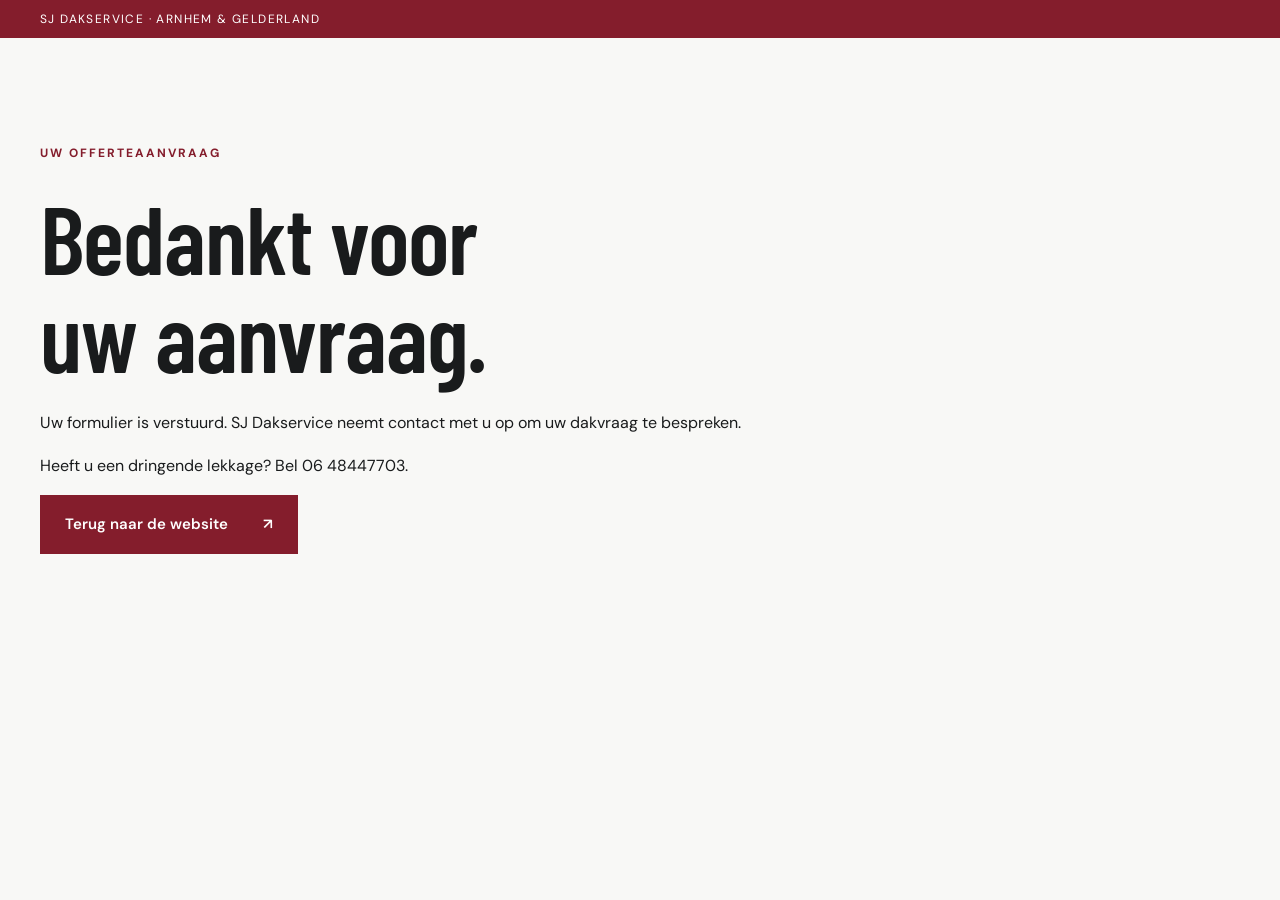
==== bedankt.html @ 4fc1a5ca "Voeg bedankpagina na offerteaanvraag toe" ====
<!doctype html><html lang="nl"><head><meta charset="utf-8"><meta name="viewport" content="width=device-width,initial-scale=1"><meta name="robots" content="noindex"><title>Bedankt voor uw aanvraag | SJ Dakservice</title><link rel="stylesheet" href="styles.css?v=20260905-offerte"></head><body><div class="topbar"><div class="wrap">SJ DAKSERVICE · ARNHEM &amp; GELDERLAND</div></div><main class="section wrap"><p class="eyebrow">UW OFFERTEAANVRAAG</p><h1>Bedankt voor<br>uw aanvraag.</h1><p>Uw formulier is verstuurd. SJ Dakservice neemt contact met u op om uw dakvraag te bespreken.</p><p>Heeft u een dringende lekkage? Bel <a href="tel:+31648447703">06 48447703</a>.</p><a class="button" href="./">Terug naar de website <span aria-hidden="true">↗</span></a></main></body></html>
---- styles.css ----
@import url('https://fonts.googleapis.com/css2?family=Barlow+Condensed:wght@500;600;700&family=DM+Sans:wght@400;500;600;700&display=swap');
:root{--ink:#191b1c;--red:#841d2c;--paper:#f8f8f6;--muted:#62666a;--line:#dcdedb}*{box-sizing:border-box}html{scroll-behavior:smooth;scroll-padding-top:110px}body{margin:0;background:var(--paper);color:var(--ink);font:16px/1.7 'DM Sans',Arial,sans-serif}a{color:inherit;text-decoration:none}button{font:inherit;cursor:pointer}button,a{-webkit-tap-highlight-color:transparent}button:focus-visible,a:focus-visible{outline:3px solid #df934c;outline-offset:5px}.wrap{width:min(1200px,calc(100% - 80px));margin:auto}.topbar{background:var(--red);color:white;font-size:12px;letter-spacing:1.4px;padding:9px 0}.topbar .wrap{display:flex;justify-content:space-between}.topbar a{letter-spacing:0;font-size:14px}header{position:sticky;top:0;background:#f8f8f6f5;backdrop-filter:blur(12px);z-index:10;border-bottom:1px solid var(--line)}.nav{display:flex;align-items:center;justify-content:space-between;min-height:94px}.brand{display:flex;align-items:center;gap:14px;line-height:1.05}.brand strong{font:700 57px/.9 'Barlow Condensed',Arial,sans-serif;letter-spacing:-2px}.brand strong span{color:var(--red)}.brand>span{font-size:19px;letter-spacing:2px;font-weight:700}.brand small{display:block;font-size:9px;letter-spacing:1.8px;margin-top:8px}nav{display:flex;align-items:center;gap:32px;font-size:14px;font-weight:600}nav a:hover,.text-link:hover{color:var(--red)}.button{display:inline-flex;justify-content:space-between;align-items:center;gap:35px;background:var(--red);color:#fff;padding:17px 25px;font-weight:600;font-size:15px}.button:hover{background:#a22b3d;color:white}.button.small{padding:13px 20px}.menu-toggle{display:none}.hero{position:relative;background:#181b1c;color:#fff;overflow:hidden}.hero-photo{position:absolute;inset:0 0 0 43%;background:linear-gradient(90deg,#181b1c 0%,#181b1c30 48%,#181b1c00 100%),url('assets/smal-dak-resultaat.webp') center 57%/cover}.hero-inner{position:relative;min-height:680px;display:flex;align-items:center;justify-content:space-between}.hero-copy{padding:68px 0 86px;width:56%}.eyebrow{font-size:12px;letter-spacing:2px;font-weight:700;margin:0 0 24px;color:var(--red)}.hero .eyebrow{color:#e0a8ad}h1,h2,h3,p{margin-top:0}h1,h2{font-family:'Barlow Condensed','Arial Narrow',Arial,sans-serif;font-weight:600;line-height:1.02;letter-spacing:-1px}h1{font-size:clamp(65px,7.5vw,108px);margin-bottom:25px}h1 em,h2 em{font-style:normal;color:#c47b86}.hero-copy>p:not(.eyebrow){max-width:410px;color:#d3d5d4;font-size:17px}.actions{display:flex;align-items:center;gap:30px;margin-top:32px}.text-link{display:inline-flex;align-items:center;gap:25px;font-size:14px;font-weight:700;background:none;border:0;padding:0}.hero .text-link:hover{color:#e0a8ad}.photo-label{align-self:flex-end;text-align:right;margin-bottom:94px;text-shadow:0 1px 15px #000}.photo-label span{font-size:11px;letter-spacing:2px}.photo-label strong{display:block;font-size:19px;line-height:1.5;margin-top:9px}.hero-bottom{position:relative;display:flex;justify-content:space-between;padding:22px 0;border-top:1px solid #ffffff30;font-size:12px;letter-spacing:1px;color:#d5d7d8}.service-strip{background:#eceeeb;border-bottom:1px solid var(--line)}.service-strip .wrap{display:flex;justify-content:space-between;padding:23px 0;font-size:14px;font-weight:600}.service-strip span:before{content:'+';color:var(--red);margin-right:12px}.section{padding-top:105px;padding-bottom:105px}.section-head{display:flex;justify-content:space-between;align-items:flex-end;gap:60px;margin-bottom:48px}h2{font-size:clamp(48px,5.5vw,72px);margin-bottom:0}.section-head>p{max-width:385px;margin-bottom:5px;color:var(--muted)}.services{display:grid;grid-template-columns:repeat(3,1fr);border-top:1px solid var(--line);border-bottom:1px solid var(--line)}.services article{padding:35px 32px 35px 0}.services article+article{border-left:1px solid var(--line);padding-left:32px}.number{font:500 38px 'Barlow Condensed',Arial;color:#a9aaaa}h3{font-size:24px;line-height:1.3;letter-spacing:-.4px;margin-bottom:16px}.services h3{margin-top:27px}.services p{color:var(--muted);font-size:15px}.services a{display:flex;justify-content:space-between;font-size:14px;font-weight:700;margin-top:26px}.services a span{color:var(--red)}.projects{background:#eceedf00;background-color:#eceeeb}.project{background:var(--paper)}.featured{display:grid;grid-template-columns:1.1fr 1fr;margin-bottom:30px}.project-image{padding:0;border:0;display:block;position:relative;width:100%;background:#d4d5d0;overflow:hidden;aspect-ratio:1.45}.project-image img{width:100%;height:100%;object-fit:cover;display:block;transition:transform .5s}.project-image:hover img{transform:scale(1.035)}.featured .project-image{aspect-ratio:1.14}.featured .project-image img{object-position:50% 65%}.image-badge{position:absolute;bottom:18px;left:18px;background:var(--paper);padding:11px 17px;font-size:11px;letter-spacing:1px}.image-badge b{margin-left:25px;color:var(--red);font-size:17px}.project-copy{padding:32px}.featured .project-copy{padding:55px;align-self:center}.featured h3{font:600 44px/1.1 'Barlow Condensed',Arial}.project-copy p:not(.eyebrow){font-size:15px;color:var(--muted)}.project-copy .eyebrow{font-size:11px;margin-bottom:17px}.tags{display:flex;flex-wrap:wrap;gap:10px;margin:25px 0 30px}.tags span{border:1px solid var(--line);padding:5px 10px;font-size:12px}.project-grid{display:grid;grid-template-columns:1fr 1fr;gap:30px}.project-grid .project-image{max-height:345px}.project-grid .project-image img{object-position:center 60%}.about{display:grid;grid-template-columns:1fr 1fr;gap:100px}.about h2{margin-bottom:28px}.about p:not(.eyebrow){color:var(--muted)}.about .lead{font-size:21px;color:var(--ink)!important}.about .text-link{margin-top:12px}.steps{padding-top:12px}.steps article{border-top:1px solid var(--line);display:flex;gap:28px;padding:28px 0}.steps article>span{font:500 28px 'Barlow Condensed',Arial;color:var(--red)}.steps h3{font-size:20px;margin-bottom:8px}.steps p{font-size:15px;margin-bottom:0}.contact{background:var(--red);color:#fff}.contact-grid{display:grid;grid-template-columns:1.2fr 1fr;gap:130px}.contact .eyebrow{color:#e9bcc3}.contact h2{font-size:clamp(55px,6vw,80px);margin-bottom:25px}.contact h2 em{color:#e7b5bc}.contact p{color:#f0dce0;max-width:430px}.phone{font:600 clamp(34px,4vw,49px) 'Barlow Condensed',Arial;display:block;margin-top:30px}.phone span{font-size:30px;margin-left:25px}.email{display:inline-block;border-bottom:1px solid #ffffff60;margin-top:8px;overflow-wrap:anywhere}.contact-actions{margin-top:30px}.button.light{background:#fff;color:var(--red)}.button.light:hover{background:#eed8dc}.contact aside{border-left:1px solid #ffffff40;padding:20px 0 0 55px;align-self:center}.contact aside .number{color:#ce8e99;font-size:60px;display:block;margin-bottom:30px}.contact aside h3{font-size:25px}.contact hr{border:0;border-top:1px solid #ffffff40;margin:30px 0}.contact .text-link:hover{color:#edbdc4}footer{background:#191b1c;color:#fff;padding:38px 0}footer .wrap{display:flex;justify-content:space-between;align-items:center;gap:25px}footer p,footer>a{font-size:13px;color:#b7bcbd;margin:0}footer .brand strong{font-size:42px}footer .brand>span{font-size:15px}footer .brand small{font-size:8px}.mobile-contact{display:none}.skip{position:fixed;left:10px;top:-100px;z-index:40;background:white;padding:10px}.skip:focus{top:10px}dialog{width:min(1040px,95vw);max-height:94dvh;background:#171a1b;color:#fff;border:1px solid #444;padding:20px}dialog::backdrop{background:#000c}.gallery-top{display:flex;justify-content:space-between;gap:15px;align-items:center}.gallery-top h2{font:600 22px 'DM Sans',Arial}.gallery-top button{background:none;color:white;border:1px solid #777;padding:8px 15px}.gallery-stage{display:flex;align-items:center;gap:12px;margin-top:20px}.gallery-stage img{display:block;width:calc(100% - 100px);height:65dvh;object-fit:contain}.gallery-stage button{background:#343738;color:#fff;border:0;font-size:24px;width:40px;flex-shrink:0;padding:10px 0}.gallery-stage button:disabled{opacity:.3;cursor:default}#gallery-caption{text-align:center;margin:15px 0 0;color:#ddd;font-size:14px}
@media(min-width:1600px){.hero-photo{background-position:center 58%}}
@media(max-width:900px){.wrap{width:calc(100% - 48px)}nav{gap:18px}.brand>span{font-size:16px}.hero-inner{min-height:620px}.hero-copy{width:68%}.hero-photo{left:33%;opacity:.65}.photo-label{display:none}.about,.contact-grid{gap:50px}.featured .project-copy{padding:30px}.service-strip .wrap{flex-wrap:wrap;gap:15px}.contact aside{padding-left:30px}.actions{gap:20px}.section{padding-top:75px;padding-bottom:75px}}
@media(max-width:680px){html{scroll-padding-top:90px}.wrap{width:calc(100% - 36px)}.topbar{padding:7px 0}.topbar .wrap>span{font-size:10px;letter-spacing:.7px}.topbar a{font-size:11px}.nav{min-height:78px}.brand strong{font-size:48px}.brand>span{font-size:16px}.brand small{font-size:8px}.menu-toggle{display:flex;gap:15px;align-items:center;background:none;border:1px solid var(--line);padding:8px 11px;font-size:14px}nav{display:none;position:absolute;left:0;right:0;top:100%;padding:20px;background:var(--paper);border-bottom:1px solid var(--line);flex-direction:column;align-items:stretch}nav.open{display:flex}.hero-inner{min-height:660px;align-items:flex-start}.hero-copy{width:100%;padding:48px 0 50px}.hero-photo{left:0;background-image:linear-gradient(90deg,#181b1ce8,#181b1c69),url('assets/smal-dak-resultaat.webp');opacity:1;background-position:center 55%}.hero h1{font-size:76px}.hero-copy>p:not(.eyebrow){max-width:340px;font-size:16px}.hero .eyebrow{font-size:11px}.hero-bottom{font-size:10px;letter-spacing:.6px;padding:18px 0}.hero-bottom span+span{display:none}.actions{align-items:flex-start;flex-direction:column;gap:24px}.service-strip .wrap{display:grid;grid-template-columns:1fr 1fr;font-size:12px;padding:20px 0;gap:12px}.section{padding-top:65px;padding-bottom:65px}.section-head{display:block;margin-bottom:32px}.section-head>p{margin-top:24px;font-size:15px}.eyebrow{font-size:11px;margin-bottom:18px}h2{font-size:54px}.services{grid-template-columns:1fr}.services article,.services article+article{padding:26px 0;border-left:0;border-bottom:1px solid var(--line)}.services article:last-child{border-bottom:0}.services h3{margin-top:15px}.featured,.project-grid,.about,.contact-grid{grid-template-columns:1fr}.featured{margin-bottom:22px}.featured .project-image{aspect-ratio:1.15}.featured .project-copy,.project-copy{padding:26px}.featured h3{font-size:38px}.project-grid{gap:22px}.about{gap:45px}.contact-grid{gap:45px}.contact aside{padding:35px 0 0;border-left:0;border-top:1px solid #ffffff40}.contact aside .number{display:none}.contact h2{font-size:65px}footer{padding-bottom:100px}footer .wrap{align-items:flex-start;flex-direction:column;gap:24px}.mobile-contact{display:grid;grid-template-columns:1fr 1fr;position:fixed;bottom:0;left:0;right:0;z-index:15;padding-bottom:env(safe-area-inset-bottom);background:var(--red);box-shadow:0 -3px 15px #0002}.mobile-contact a{text-align:center;padding:14px 5px;font-size:14px;font-weight:700;color:white}.mobile-contact a+a{background:#fff;color:var(--red)}dialog{padding:12px}.gallery-top h2{font-size:16px}.gallery-top button{font-size:12px;padding:7px}.gallery-stage{gap:5px}.gallery-stage img{width:calc(100% - 70px);height:60dvh}.gallery-stage button{width:30px}.gallery-top{gap:8px}}
@media(prefers-reduced-motion:reduce){html{scroll-behavior:auto}*{transition:none!important}}

/* Projecten: de oude en nieuwe situatie direct naast elkaar. */
.comparison-project{border:1px solid var(--line);margin-bottom:36px;overflow:hidden}
.comparison-project:last-child{margin-bottom:0}
.comparison-heading{padding:32px;display:grid;grid-template-columns:1fr 1fr;align-items:center;gap:32px}
.comparison-heading .eyebrow{font-size:14px;letter-spacing:1.2px;margin-bottom:10px}
.comparison-heading h3{font:600 clamp(28px,3.5vw,42px)/1.1 'Barlow Condensed',Arial,sans-serif;margin:0}
.comparison-heading>p{color:var(--muted);font-size:16px;margin:0;max-width:450px}
.comparison-pair{display:grid;grid-template-columns:minmax(0,1fr) minmax(0,1fr);gap:12px;padding:0 20px}
.comparison-pair figure{margin:0;min-width:0}
.comparison-photo{position:relative;background:#dcdedb}
.comparison-photo img{display:block;width:100%;height:clamp(230px,42vw,500px);object-fit:cover;object-position:center 65%}
.comparison-label{position:absolute;left:16px;top:16px;background:var(--ink);color:#fff;padding:7px 17px;font-size:16px;font-weight:700;line-height:1.5}
.comparison-label.after-label{background:var(--red)}
.comparison-pair figcaption{padding:12px 0 16px;font-weight:600;font-size:16px}
.comparison-footer{border-top:1px solid var(--line);padding:20px 32px;display:flex;align-items:center;justify-content:space-between;gap:20px}
.comparison-footer>span{color:var(--muted);font-size:14px}
.comparison-footer .button{border:0;font-size:14px;min-height:48px}
@media(max-width:680px){
.comparison-heading{display:block;padding:22px 18px}
.comparison-heading .eyebrow{font-size:14px;letter-spacing:.6px}
.comparison-heading>p{margin-top:14px}
.comparison-pair{gap:8px;padding:0 10px}
.comparison-label{left:8px;top:8px;padding:5px 12px;font-size:14px}
.comparison-photo img{height:auto;aspect-ratio:3/4}
.comparison-pair figcaption{font-size:14px;padding:10px 0 14px}
.comparison-footer{padding:16px 18px;flex-wrap:wrap;gap:10px}
.comparison-footer .button{width:100%;font-size:15px}
.comparison-project{margin-bottom:24px}
}
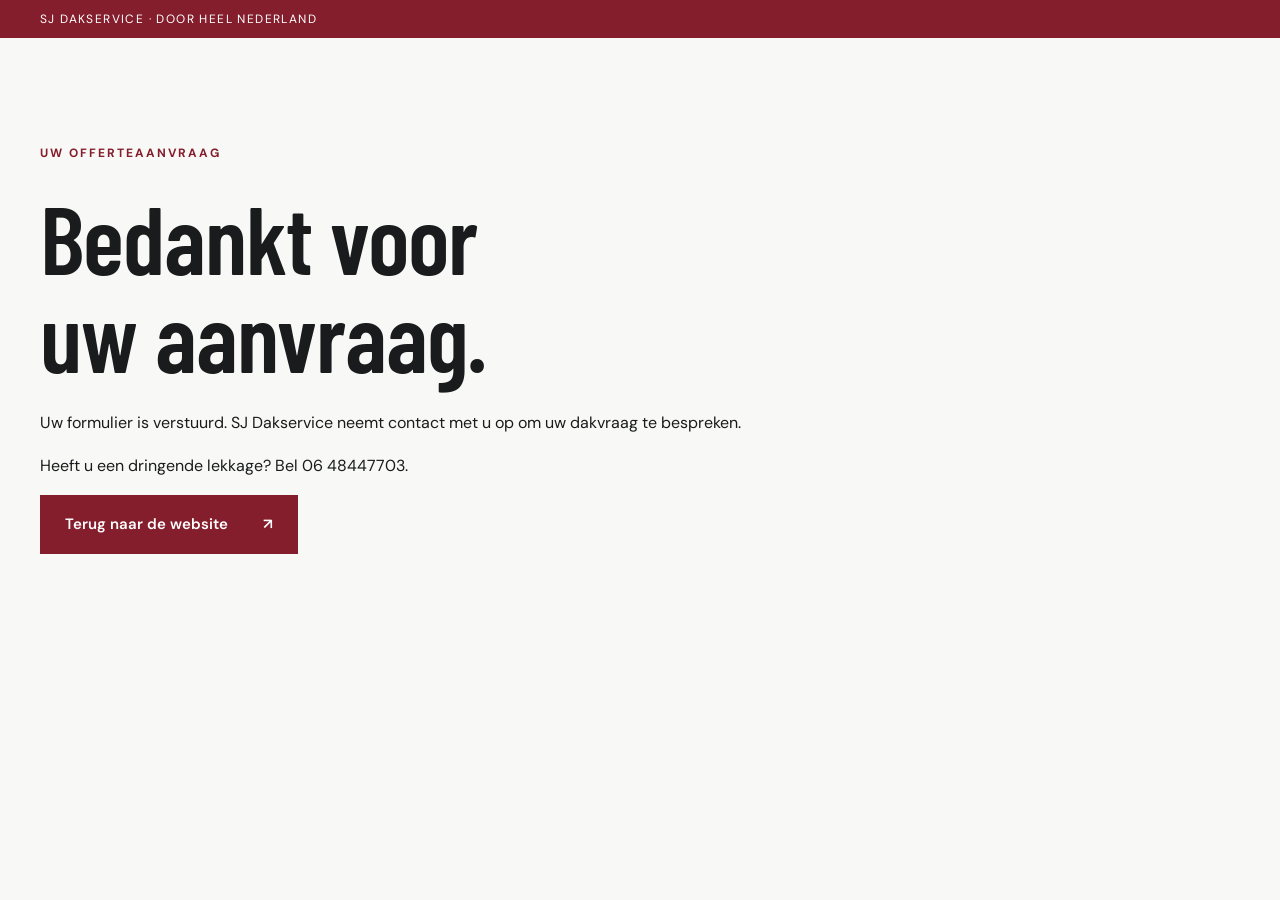
==== commit eb06e823: "Update werkgebied op bedankpagina" ====
--- a/bedankt.html
+++ b/bedankt.html
@@ -1 +1 @@
-<!doctype html><html lang="nl"><head><meta charset="utf-8"><meta name="viewport" content="width=device-width,initial-scale=1"><meta name="robots" content="noindex"><title>Bedankt voor uw aanvraag | SJ Dakservice</title><link rel="stylesheet" href="styles.css?v=20260905-offerte"></head><body><div class="topbar"><div class="wrap">SJ DAKSERVICE · ARNHEM &amp; GELDERLAND</div></div><main class="section wrap"><p class="eyebrow">UW OFFERTEAANVRAAG</p><h1>Bedankt voor<br>uw aanvraag.</h1><p>Uw formulier is verstuurd. SJ Dakservice neemt contact met u op om uw dakvraag te bespreken.</p><p>Heeft u een dringende lekkage? Bel <a href="tel:+31648447703">06 48447703</a>.</p><a class="button" href="./">Terug naar de website <span aria-hidden="true">↗</span></a></main></body></html>+<!doctype html><html lang="nl"><head><meta charset="utf-8"><meta name="viewport" content="width=device-width,initial-scale=1"><meta name="robots" content="noindex"><title>Bedankt voor uw aanvraag | SJ Dakservice</title><link rel="stylesheet" href="styles.css?v=20260905-offerte"></head><body><div class="topbar"><div class="wrap">SJ DAKSERVICE · DOOR HEEL NEDERLAND</div></div><main class="section wrap"><p class="eyebrow">UW OFFERTEAANVRAAG</p><h1>Bedankt voor<br>uw aanvraag.</h1><p>Uw formulier is verstuurd. SJ Dakservice neemt contact met u op om uw dakvraag te bespreken.</p><p>Heeft u een dringende lekkage? Bel <a href="tel:+31648447703">06 48447703</a>.</p><a class="button" href="./">Terug naar de website <span aria-hidden="true">↗</span></a></main></body></html>
--- a/styles.css
+++ b/styles.css
@@ -34,3 +34,102 @@
 .comparison-footer .button{width:100%;font-size:15px}
 .comparison-project{margin-bottom:24px}
 }
+
+/* Offerteformulier */
+#offerte{scroll-margin-top:24px}
+.contact-grid{grid-template-columns:minmax(0,.85fr) minmax(0,1.15fr);gap:60px;align-items:start}
+.quote-card{background:var(--paper);color:var(--ink);padding:34px;border-top:5px solid #c47b86;box-shadow:0 14px 35px #310b1520}
+.contact .quote-card .eyebrow{color:var(--red);font-size:14px;letter-spacing:1px;margin-bottom:12px}
+.quote-card h3{font:600 42px/1.1 'Barlow Condensed',Arial,sans-serif;margin-bottom:18px}
+.contact .quote-card p{max-width:none;color:var(--muted)}
+.quote-intro{font-size:16px}
+.quote-card .required-note{font-size:14px;margin:24px 0 16px}
+.quote-fields{display:grid;grid-template-columns:minmax(0,1fr) minmax(0,1fr);gap:20px}
+.quote-field{min-width:0}
+.quote-wide{grid-column:1/-1}
+.quote-field label,.photo-field label{display:block;font-size:16px;font-weight:600;margin-bottom:8px}
+.quote-field input,.quote-field textarea{display:block;width:100%;min-width:0;font:400 16px/1.5 'DM Sans',Arial,sans-serif;color:var(--ink);background:#fff;border:1px solid #bfc2bf;border-radius:4px;padding:14px}
+.quote-field textarea{resize:vertical;min-height:145px}
+.quote-field input::placeholder,.quote-field textarea::placeholder{color:#6a6e70;opacity:1}
+.quote-card input:focus-visible,.quote-card textarea:focus-visible{outline:2px solid var(--red);outline-offset:2px}
+.quote-uploads{border:1px dashed #adb0ad;margin:26px 0 20px;padding:18px;min-width:0}
+.quote-uploads legend{font-size:16px;font-weight:600;padding:0 6px}
+.quote-uploads legend span{font-size:14px;font-weight:400}
+.quote-uploads p{font-size:14px;margin-bottom:16px}
+.photo-field{margin-bottom:16px}
+.photo-field input{display:block;font:14px 'DM Sans',Arial,sans-serif;width:100%;min-width:0;color:var(--ink)}
+.photo-field input::file-selector-button{font:inherit;padding:10px 12px;background:#eee5e7;color:var(--red);border:0;border-radius:3px;margin-right:8px;cursor:pointer}
+#add-photo{color:var(--red);min-height:44px;text-align:left}
+#upload-error:not(:empty){color:#9b172b;font-weight:600;margin:12px 0 0}
+.quote-card .quote-privacy,.quote-card .quote-help{font-size:14px;line-height:1.6}
+.quote-submit{border:0;width:100%;text-align:left;gap:12px}
+.quote-submit:disabled{opacity:.65;cursor:wait}
+.quote-help{margin:16px 0 0}
+.quote-help a{color:var(--red);text-decoration:underline;text-underline-offset:3px}
+.form-trap,[hidden]{display:none!important}
+@media(max-width:900px){.contact-grid{grid-template-columns:minmax(0,1fr);gap:40px}.quote-card{max-width:720px;width:100%}}
+@media(max-width:480px){.quote-card{padding:24px 18px}.quote-card h3{font-size:36px}.quote-fields{grid-template-columns:minmax(0,1fr)}.quote-uploads{padding:14px 10px}.quote-submit{font-size:15px;padding:16px}}
+
+/* Gelijkwaardige aandacht voor beide daktypen. */
+.service-strip .wrap{flex-wrap:wrap;gap:14px 24px}
+.hero h1{font-size:clamp(48px,6.4vw,88px)}
+.roof-links{display:flex;flex-wrap:wrap;gap:12px;margin:25px 0}
+.roof-links a{display:flex;gap:22px;align-items:center;border:1px solid #ffffff60;padding:10px 15px;font-size:14px;font-weight:600}
+.roof-links a:hover{background:var(--red)}
+.roof-services{display:grid;grid-template-columns:repeat(2,minmax(0,1fr));gap:24px;margin-bottom:42px}
+.roof-services article{background:#eceeeb;border-top:4px solid var(--red);padding:36px;display:flex;flex-direction:column;scroll-margin-top:120px;min-width:0}
+.roof-services h3{font:600 46px/1.1 'Barlow Condensed',Arial,sans-serif;margin-bottom:22px}
+.roof-services .eyebrow{margin-bottom:18px}
+.roof-services p:not(.eyebrow){color:var(--muted)}
+.roof-services ul{padding-left:20px;margin:0 0 28px}
+.roof-services li{padding:4px 0}
+.roof-services li::marker{color:var(--red)}
+.roof-services .text-link{margin-top:auto;justify-content:space-between;color:var(--red)}
+.services h3{margin-top:0}
+@media(max-width:680px){
+.hero h1{font-size:clamp(43px,10.7vw,70px)}
+.hero-inner{min-height:0}
+.hero-copy{padding-bottom:48px}
+.roof-services{grid-template-columns:1fr;gap:20px;margin-bottom:30px}
+.roof-services article{padding:26px}
+.roof-services h3{font-size:40px}
+.roof-links{gap:10px}
+.roof-links a{gap:12px;padding:10px 12px}
+}
+
+/* Pannendakproject in de openingsfoto. */
+.hero-photo{background-image:linear-gradient(90deg,#181b1c 0%,#181b1c30 48%,#181b1c00 100%),url('assets/pannen-dakramen-na.svg')}
+@media(max-width:680px){.hero-photo{background-image:linear-gradient(90deg,#181b1ce8,#181b1c69),url('assets/pannen-dakramen-na.svg')}}
+
+
+/* Toon de complete liggende voor-en-nafoto’s van de dakkapel. */
+[aria-labelledby="project-dakkapel-title"] .comparison-photo img{height:auto;aspect-ratio:16/9;object-fit:contain}
+
+/* Dakkeuze, projectcases en toegankelijke fotovergelijkingen. */
+.roof-choice{padding-bottom:32px}.roof-choice h2{font-size:clamp(38px,5vw,64px)}
+.roof-choice-grid{display:grid;grid-template-columns:repeat(2,minmax(0,1fr));gap:24px}
+.roof-card{display:flex;flex-direction:column;background:var(--ink);color:#fff;overflow:hidden;border-bottom:4px solid var(--red)}
+.roof-card>img{display:block;width:100%;height:auto;aspect-ratio:16/10;object-fit:cover;transition:filter .2s}
+.roof-card:hover>img{filter:brightness(1.08)}.roof-card-copy{padding:30px;display:flex;flex-direction:column;align-items:flex-start;flex:1}
+.roof-card h3{font:600 clamp(34px,4vw,48px)/1.1 'Barlow Condensed',Arial;margin:0 0 14px}.roof-card p{color:#dedfdf;margin-bottom:24px}.roof-card .button{margin-top:auto}
+.roof-filter{display:flex;flex-wrap:wrap;gap:10px;margin:0 0 28px}.roof-filter button{padding:11px 18px;min-height:48px;background:transparent;border:1px solid #949795;color:var(--ink);font-size:16px}
+.roof-filter button[aria-pressed=true]{background:var(--red);border-color:var(--red);color:white}.project-status{color:var(--muted);font-size:14px;margin-top:-12px}
+.roof-services.is-filtered{grid-template-columns:minmax(0,1fr)}.project-jump{margin-top:18px!important;justify-content:flex-start!important;gap:18px}
+.case-comparison{margin:0;padding:0 24px}.compare-slider{position:relative;aspect-ratio:var(--ratio);max-height:650px;isolation:isolate;overflow:hidden;background:#dcdedb}
+.compare-slider img{position:absolute;inset:0;width:100%;height:100%;object-fit:contain;display:block;background:#dcdedb}
+.compare-slider .compare-before{clip-path:inset(0 calc(100% - var(--split)) 0 0)}
+.compare-label{position:absolute;top:16px;color:#fff;padding:7px 14px;font-weight:700;font-size:14px;pointer-events:none;z-index:2;background:var(--ink)}
+.compare-label.before{left:16px}.compare-label.after{right:16px;background:var(--red)}
+.compare-divider{position:absolute;top:0;bottom:0;left:var(--split);width:3px;background:white;box-shadow:0 0 4px #0008;transform:translateX(-50%);pointer-events:none}
+.compare-divider span{position:absolute;top:50%;left:50%;transform:translate(-50%,-50%);display:grid;place-items:center;width:52px;height:52px;border-radius:50%;background:var(--red);color:#fff;border:3px solid white;font:600 28px/1 Arial;letter-spacing:3px;padding-left:3px;box-shadow:0 2px 8px #0005}
+.compare-range{position:absolute;inset:0;width:100%;height:100%;margin:0;opacity:0;cursor:ew-resize;touch-action:pan-y;z-index:3}
+.compare-slider:focus-within{outline:3px solid var(--red);outline-offset:4px}.case-comparison figcaption{font-size:14px;padding:12px 0;color:var(--muted)}.case-comparison figcaption span{display:block}
+.case-story{list-style:none;display:grid;grid-template-columns:repeat(3,minmax(0,1fr));gap:28px;padding:28px 32px;margin:0}.case-story li{border-top:2px solid var(--red);padding-top:16px}.case-story h4{font-size:18px;margin:0 0 8px}.case-story p{font-size:16px;color:var(--muted);margin:0}.case-result{float:right;width:90px;height:120px;object-fit:cover;margin:0 0 12px 12px}
+[data-roof="platte-daken"] .compare-slider{max-width:760px;margin:auto}
+[aria-labelledby="project-smal-title"] .compare-slider{max-width:490px}
+[aria-labelledby="project-dakramen-title"] .comparison-photo img{height:400px;aspect-ratio:auto;object-fit:contain}
+.trust{background:#e9eae7;border-block:1px solid var(--line)}.trust h2{font-size:clamp(42px,5vw,64px);margin-bottom:40px}.trust-grid{display:grid;grid-template-columns:repeat(4,minmax(0,1fr));gap:32px}.trust-grid svg{width:32px;height:32px;color:var(--red);margin-bottom:20px}.trust-grid h3{font-size:20px;margin-bottom:12px}.trust-grid p{color:var(--muted);margin:0}
+@media(max-width:900px){.trust-grid{grid-template-columns:repeat(2,minmax(0,1fr))}.case-story{gap:18px;padding:24px}.roof-card-copy{padding:24px}}
+@media(max-width:680px){.roof-choice-grid{grid-template-columns:minmax(0,1fr)}.roof-choice{padding-top:48px}.roof-card>img{aspect-ratio:16/9}.roof-filter{gap:8px}.roof-filter button{padding:10px 12px;font-size:14px}.case-comparison{padding:0 12px}.compare-label{top:10px;padding:5px 9px}.compare-label.before{left:10px}.compare-label.after{right:10px}.case-story{grid-template-columns:minmax(0,1fr);gap:20px;padding:22px 18px}.trust-grid{gap:28px 20px}.trust-grid h3{font-size:18px}.trust-grid p{font-size:16px}[aria-labelledby="project-dakramen-title"] .comparison-photo img{height:240px}.case-comparison figcaption{line-height:1.6}.comparison-heading h3{overflow-wrap:break-word}}
+@media(max-width:380px){.trust-grid{grid-template-columns:1fr}.compare-label{font-size:12px}}
+@media(prefers-reduced-motion:reduce){*{animation:none!important;scroll-behavior:auto!important}}
